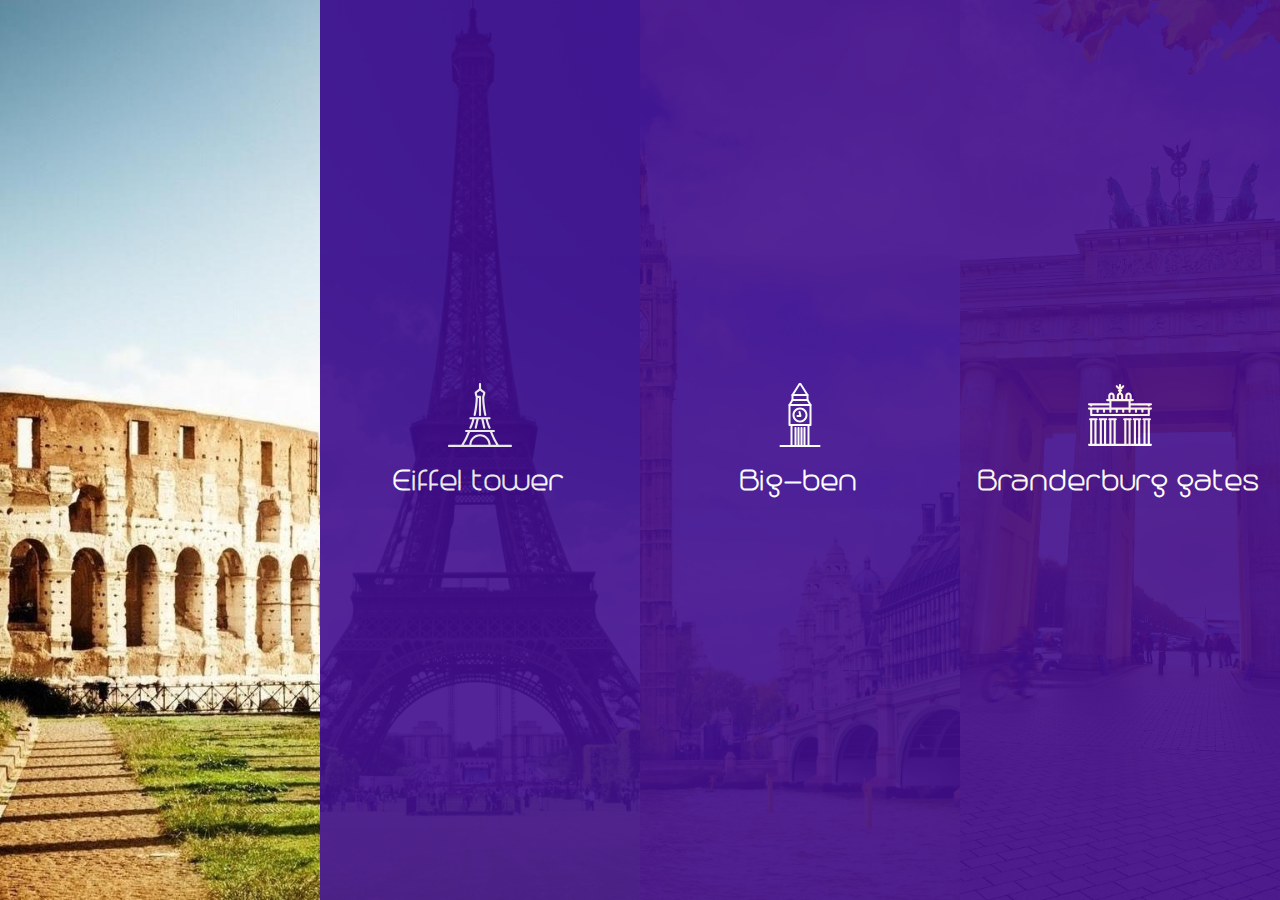
==== projects.html @ f00a1699 "projects page" ====
<!DOCTYPE html>
<html lang="en">
<head>
    <meta charset="UTF-8">
    <meta name="viewport" content="width=device-width, initial-scale=1.0">
    <meta http-equiv="X-UA-Compatible" content="ie=edge">
    <title>Simple Company</title>
    <link href="bootstrap/css/bootstrap.min.css" rel="stylesheet">
    <link rel="stylesheet" href="css/menu.css">
    <link rel="stylesheet" href="css/footer.css">
    <link href="css/master.css" rel="stylesheet">
    <link rel="stylesheet" href="js/ScrollTrigger/example/demo.css">
    <link rel="stylesheet" href="css/projects.css">

</head>

<body>
    <div class="container-fluid">
      <div class="row" id="projects-box">

        <div class="col-md-3 project-card" id="colos">
          <div class="purple-layout">
          <div class="project-info-container">
              <div class="project-icon"><img src="img/colosseum.svg" alt="" id="project-icon"></div>
              <div class="project-name" >Colosseum</div>
            </div>
          </div>
        </div>
        <div class="col-md-3 project-data" id="colos-data">
          <div class="year data-container"><div>Construction finished: 70–80 AD</div></div>
          <div class="constructor data-container" id="colosseum-constructor"><div>Vespasian</div></div>
        </div>
        <div class="col-md-3 project-card" id="eiffel">
          <div class="purple-layout">
          <div class="project-info-container">
              <div class="project-icon"><img src="img/tower.svg" alt="" id="project-icon"></div>
              <div class="project-name" >Eiffel tower</div>
            </div>
          </div>
        </div>
        <div class="col-md-3 project-data" id="eiffel-data">
          <div class="year data-container"><div>Construction finished: 1889</div></div>
          <div class="constructor data-container" id="tower-constructor"><div class="constructor-color-layout"><div>Gustave Eiffel</div></div></div>
        </div>

        <div class="col-md-3 project-card" id="ben">
          <div class="purple-layout">
          <div class="project-info-container">
              <div class="project-icon"><img src="img/bigben.svg" alt="" id="project-icon"></div>
              <div class="project-name" >Big-ben</div>
            </div>
          </div>
        </div>
        <div class="col-md-3 project-data" id="ben-data">
          <div class="year data-container"><div>Construction finished: 1859</div></div>
          <div class="constructor data-container" id="big-ben-constructor"><div>Charles Barry</div></div>
        </div>

        <div class="col-md-3 project-card" id="brandenburg">
          <div class="purple-layout">
          <div class="project-info-container">
              <div class="project-icon"><img src="img/gates.svg" alt="" id="project-icon"></div>
              <div class="project-name" >Branderburg gates</div>
            </div>
          </div>
        </div>
        <div class="col-md-3 project-data" id="brandenburg-data">
          <div class="year data-container"><div>Construction finished: 1791</div></div>
          <div class="constructor data-container" id="brandenburg-constructor"><div>Carl Gotthard Langhans</div></div>
        </div>
      </div>
    </div>

    </body>
    <script src="https://ajax.googleapis.com/ajax/libs/jquery/3.3.1/jquery.min.js"></script>
    <script src="js/menu-color-change.js"></script>
    <script src="https://ajax.googleapis.com/ajax/libs/jquery/3.3.1/jquery.min.js"></script>
    <script src="https://ajax.googleapis.com/ajax/libs/jquery/1.12.4/jquery.min.js"></script>
    <script src="js/bootstrap.min.js"></script>
    <script type="text/javascript" src="http://twitter.github.io/bootstrap/assets/js/bootstrap-dropdown.js"></script>
    <script src="https://ajax.googleapis.com/ajax/libs/jquery/3.2.0/jquery.min.js"></script>
    <script src="https://maxcdn.bootstrapcdn.com/bootstrap/3.3.7/js/bootstrap.min.js"></script>
    <script src="js/ScrollTrigger/ScrollTrigger.min.js"></script>
    <script>
    document.addEventListener('DOMContentLoaded', function(){
      var trigger = new ScrollTrigger();
    });
    </script>

    <script src="js/show-project.js"></script>

    </html>
---- css/menu.css ----
.navbar{
    background-color: transparent;
    color: white;
    font-family: main;
    font-size: 200%;
    box-shadow: none;
    border: none;
    margin-bottom: -50px;
    position: relative;
    z-index: 9999;
}

.navbar-default .navbar-nav>li>a {
    color: white;
}

.navbar-default .navbar-nav>li>a:hover {
    color: #d1d1d1;
}
.navbar-default .navbar-brand {
    color: white;
    font-size: 120%;
}

.navbar-default .navbar-brand:hover {
    color: #d1d1d1;
}



.dropdown-menu>li>a{
    color: var(--main);
    font-size: 150%;
}

.navbar-default .navbar-nav>.open>a, .navbar-default .navbar-nav>.open>a:focus, .navbar-default .navbar-nav>.open>a:hover {
    color: #d1d1d1;
    background-color: var(--main);
}

.navbar-default .navbar-nav>li>a:focus, .navbar-default .navbar-nav>li>a:hover {
    color: white;
   
}

.navbar-default .navbar-nav>li>a:hover{
    color: #d1d1d1;
}
@media (max-width: 767px){
.navbar-default .navbar-nav .open .dropdown-menu>li>a {
    color: white;
}
}
---- css/footer.css ----
.footer-col{
    background-color: black;
    color: #757575;
    height: 50px;
    display: flex;
    justify-content: center;
    align-items: center;
    font-family: main;
}

#facebook-logo{
    padding-right: 10px;
}

.social-media-icon:hover{
    filter: brightness(150%);
    -webkit-filter: brightness(150%);
}

.reference-link{
    color: var(--main);
}

.reference-link:hover{
    color: var(--main);
}
---- css/master.css ----
:root{
    --main: rgb(64,12,141);
}

body{
    margin: 0 auto;
}


@font-face{
    font-family: main;
    src: url(../fonts/trench100free.otf);
}

@font-face{
    font-family: description;
    src: url(../fonts/monda.ttf);
}

@font-face{
    font-family: headers;
    src: url(../fonts/ExpletusSans-Bold.ttf)
}

@keyframes box-appear{
    0%   {margin-top: 4%; opacity:0.9}
    25%  {margin-top: 3%; opacity:0.95}
    50%  {margin-top: 2%; opacity:1}
    75%  {margin-top: 1%; opacity:1}
    100% {margin-top: 0%; opacity:1}
}

@keyframes box-appear{
    0%   {margin-top: 10px; opacity:0}
    25%  {margin-top: 7.5px; opacity:.25}
    50%  {margin-top: 5px; opacity:.5}
    75%  {margin-top: 2.5px; opacity:.75}
    100% {margin-top: 0px; opacity:1}
}

@keyframes check-click{
    0%   {margin-left: 0%}
    25%  {margin-left: 1%}
    50%  {margin-left: 2%}
    75%  {margin-left: 1%}
    100% {margin-left: 0%}
}
---- css/projects.css ----
#projects-box{
  height:100vh;
}

.project-card{
  padding: 0;
  height: 100vh;
  background-color: var(--main);
  font-family: main;
  padding: 0;
  position: relative;
  z-index: 1;
  display: flex;
}
.project-data{
  height: 100vh;
  padding: 0;
  width: 0;
  overflow: hidden;;

}
.purple-layout{
  height: 100vh;
  width: 100%;
  background-color: var(--main);
  color: white;
  opacity: 0.9;
  display: flex;
  justify-content: center;
  align-items: center;
  text-align: center;
  font-size: 250%;
  font-weight: bold;
  transition: 0.7s;
}

.purple-layout:hover{
  opacity: 0;
  color: var(--main);
  cursor: pointer;
}

#colos{
  background: url(../img/colosseum-2.jpg) center;
  background-size: cover;
  opacity: 1;
}
#eiffel{
  background: url(../img/tower-2.jpg) center;
  background-size: cover;
}
#ben{
  background: url(../img/bigben-2.jpg) center;
  background-size: cover;
}
#brandenburg{
  background: url(../img/gates-2.jpg) center;
  background-size: cover;
}

#project-icon{
  width: 5vw;
  height: 5vw;
}

.project-name{
  padding: 10px;
}
.year{
  width: 25%;
  height: 25%;
  background-color: var(--main);
  font-size: 200%;
}

.constructor{
  width: 25%;
  height: 75%;

}

.data-container{
  width: 100%;
  display: flex;
  justify-content: center;
  align-items: center;
  text-align: center;
  color: white;
  font-family: main;
  flex-wrap: wrap;
}

#tower-constructor{
  width: 100%;
  height: 100%;
  background: url(../img/tower-constructor.jpg) center;
  background-size: cover;

}

.constructor-color-layout{
  width: inherit;
  margin-top:85%;
  margin-bottom: 5%;
  height: 10%;
  display: flex;
  justify-content: center;
  align-items: center;
  text-align: center;
  background-color: rgba(64,12,141, 0.9);
  font-size: 200%;
}
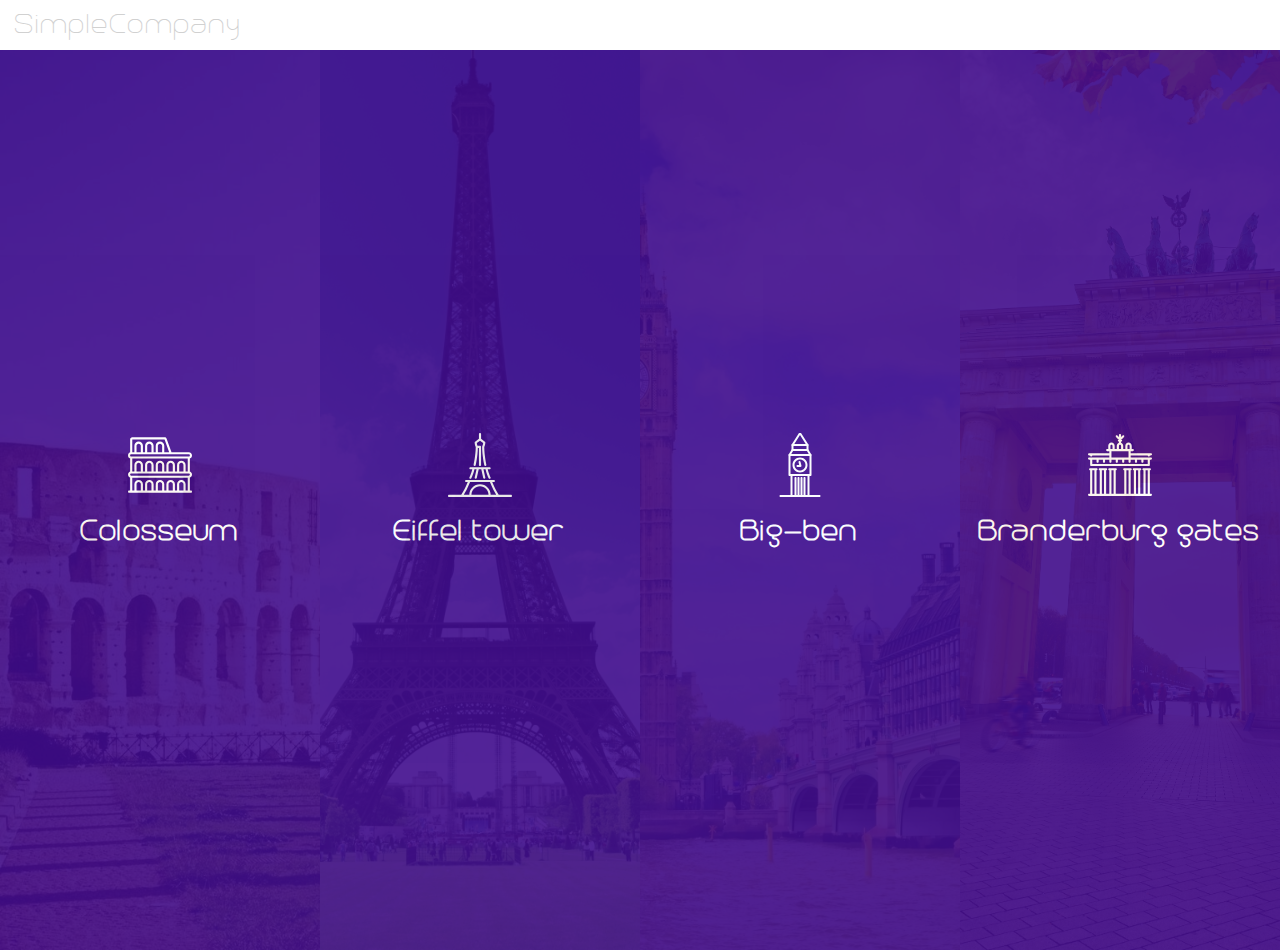
==== commit 1b35f175: "update 29/04/2018" ====
--- a/projects.html
+++ b/projects.html
@@ -8,6 +8,7 @@
     <link href="bootstrap/css/bootstrap.min.css" rel="stylesheet">
     <link rel="stylesheet" href="css/menu.css">
     <link rel="stylesheet" href="css/footer.css">
+    <link rel="stylesheet" href="css/master.css">
     <link href="css/master.css" rel="stylesheet">
     <link rel="stylesheet" href="js/ScrollTrigger/example/demo.css">
     <link rel="stylesheet" href="css/projects.css">
@@ -16,8 +17,40 @@
 
 <body>
     <div class="container-fluid">
-      <div class="row" id="projects-box">
-
+      <div id="menu">
+          <div class="row" id="menu-box">
+              <nav class="navbar navbar-default">
+                  <div class="container-fluid">
+                      <div class="navbar-header">
+                          <button type="button" class="navbar-toggle" data-toggle="collapse" data-target="#myNavbar">
+                      <span class="icon-bar"></span>
+                      <span class="icon-bar"></span>
+                      <span class="icon-bar"></span>
+                      </button>
+                          <a class="navbar-brand" href="index.html">SimpleCompany</a>
+                      </div>
+                      <div class="collapse navbar-collapse" id="myNavbar">
+                          <ul class="nav navbar-nav navbar-right">
+                              <li><a href="index.html">Home</a></li>
+                              <li class="dropdown">
+                                  <a class="dropdown-toggle" data-toggle="dropdown" href="#">Projects
+                              <span class="caret"></span></a>
+                                  <ul class="dropdown-menu">
+                                      <li><a href="projects.html" class="castle-title">Colosseum</a></li>
+                                      <li><a href="projects.html" class="castle-title">Eiffel tower</a></li>
+                                      <li><a href="projects.html" class="castle-title">Big-ben</a></li>
+                                      <li><a href="projects.html" class="castle-title">Brandenburg gates</a></li>
+                                  </ul>
+                              </li>
+                          </ul>
+                      </div>
+                  </div>
+              </nav>
+          </div>
+      </div>
+      <div id="projects">
+        <div class="row" id="projects-box">
+        <div id="close-project" closure-attr="default"><div id="close-functionality" class="closure">✖</div></div>
         <div class="col-md-3 project-card" id="colos">
           <div class="purple-layout">
           <div class="project-info-container">
@@ -28,7 +61,7 @@
         </div>
         <div class="col-md-3 project-data" id="colos-data">
           <div class="year data-container"><div>Construction finished: 70–80 AD</div></div>
-          <div class="constructor data-container" id="colosseum-constructor"><div>Vespasian</div></div>
+          <div class="constructor data-container" id="colosseum-constructor"><div class="constructor-color-layout"><div>Vespasian</div></div></div>
         </div>
         <div class="col-md-3 project-card" id="eiffel">
           <div class="purple-layout">
@@ -53,7 +86,7 @@
         </div>
         <div class="col-md-3 project-data" id="ben-data">
           <div class="year data-container"><div>Construction finished: 1859</div></div>
-          <div class="constructor data-container" id="big-ben-constructor"><div>Charles Barry</div></div>
+          <div class="constructor data-container" id="big-ben-constructor"><div class="constructor-color-layout"><div>Charles Barry</div></div></div>
         </div>
 
         <div class="col-md-3 project-card" id="brandenburg">
@@ -66,8 +99,9 @@
         </div>
         <div class="col-md-3 project-data" id="brandenburg-data">
           <div class="year data-container"><div>Construction finished: 1791</div></div>
-          <div class="constructor data-container" id="brandenburg-constructor"><div>Carl Gotthard Langhans</div></div>
+          <div class="constructor data-container" id="brandenburg-constructor"><div class="constructor-color-layout"><div>Carl Gotthard Langhans</div></div></div>
         </div>
+      </div>
       </div>
     </div>
 
--- a/css/menu.css
+++ b/css/menu.css
@@ -40,7 +40,7 @@
 
 .navbar-default .navbar-nav>li>a:focus, .navbar-default .navbar-nav>li>a:hover {
     color: white;
-   
+
 }
 
 .navbar-default .navbar-nav>li>a:hover{
--- a/css/footer.css
+++ b/css/footer.css
@@ -23,4 +23,4 @@
 
 .reference-link:hover{
     color: var(--main);
-}+}
--- a/css/projects.css
+++ b/css/projects.css
@@ -1,9 +1,12 @@
+
 #projects-box{
   height:100vh;
+  width: 100vw;
 }
 
 .project-card{
   padding: 0;
+  margin: 0;
   height: 100vh;
   background-color: var(--main);
   font-family: main;
@@ -20,7 +23,7 @@
 
 }
 .purple-layout{
-  height: 100vh;
+  height: 100%;
   width: 100%;
   background-color: var(--main);
   color: white;
@@ -96,6 +99,36 @@
   background: url(../img/tower-constructor.jpg) center;
   background-size: cover;
 
+
+}
+
+#colosseum-constructor{
+  width: 100%;
+  height: 100%;
+  background: url(../img/colosseum-constructor.jpg) center;
+  background-size: cover;
+
+
+}
+
+
+#big-ben-constructor{
+  width: 100%;
+  height: 100%;
+  background: url(../img/big-ben-constructor.jpg) center;
+  background-size: cover;
+
+
+}
+
+
+#brandenburg-constructor{
+  width: 100%;
+  height: 100%;
+  background: url(../img/brandenburg-constructor.jpg) center;
+  background-size: cover;
+
+
 }
 
 .constructor-color-layout{
@@ -110,3 +143,15 @@
   background-color: rgba(64,12,141, 0.9);
   font-size: 200%;
 }
+
+#close-project{
+  position: absolute;
+  color: white;
+  top: 0;
+  left: 0;
+  z-index: 9999;
+  cursor: pointer;
+  font-size: 150%;
+  background: transparent;
+  text-shadow: 0px 0px 3px black;
+}
